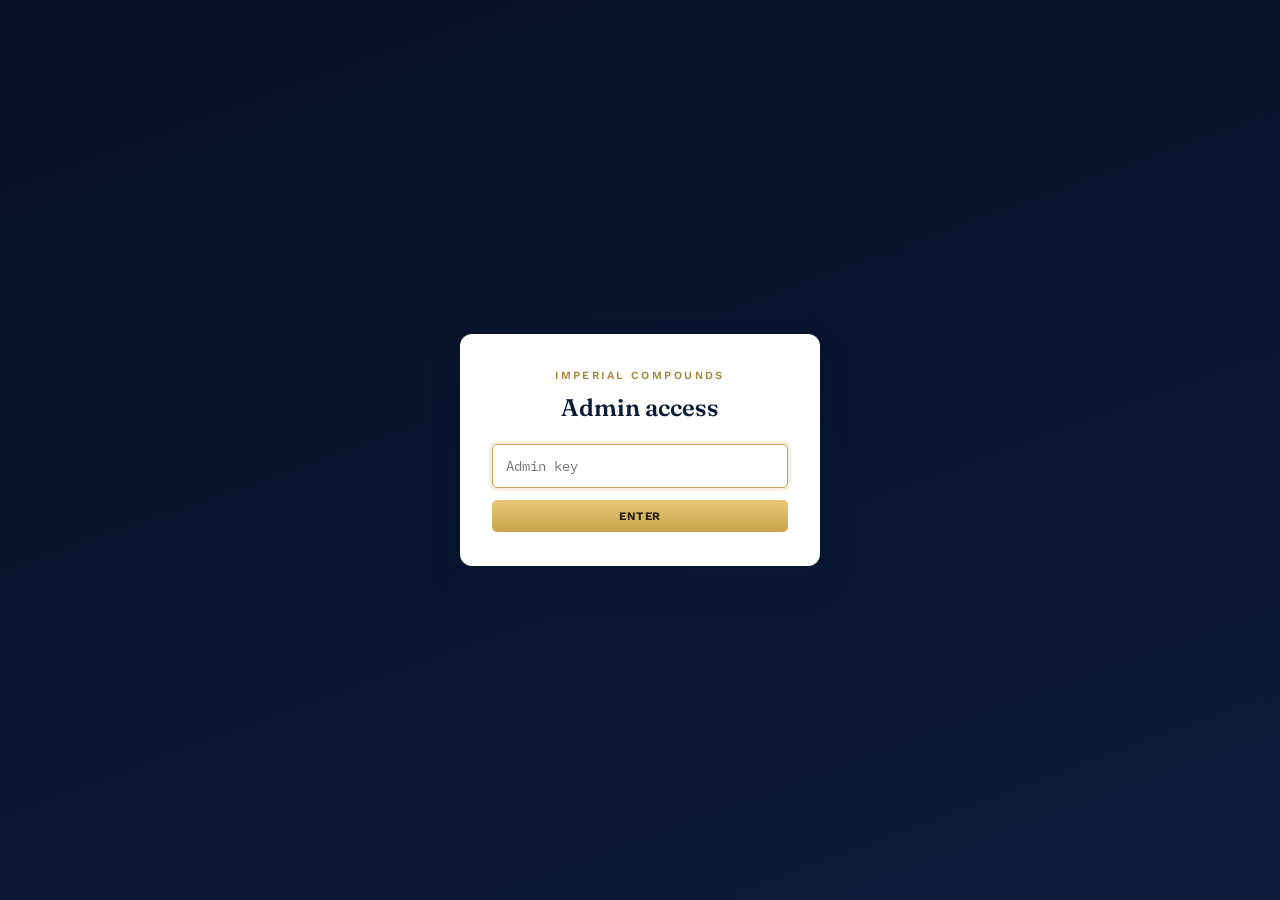
==== admin/index.html @ 940fc3f9 "Order capture + admin dashboard + low-stock cue" ====
<!DOCTYPE html>
<html lang="en">
<head>
<meta charset="UTF-8" />
<meta name="viewport" content="width=device-width, initial-scale=1.0" />
<meta name="robots" content="noindex, nofollow" />
<title>Admin — Imperial Compounds</title>
<link rel="icon" type="image/png" href="../assets/brand/crest.png" />
<link rel="stylesheet" href="../styles/colors_and_type.css" />
<style>
  * { box-sizing: border-box; }
  body { margin: 0; background: var(--paper); color: var(--fg); font-family: var(--font-sans); line-height: 1.5; }
  a { color: inherit; }
  .wrap { max-width: 1180px; margin: 0 auto; padding: 0 18px; width: 100%; }

  /* ---- top bar ---- */
  .bar { background: var(--navy); color: #fff; border-bottom: 1px solid var(--line-on-navy); position: sticky; top: 0; z-index: 20; }
  .bar .wrap { display: flex; align-items: center; justify-content: space-between; gap: 16px; padding: 14px 18px; flex-wrap: wrap; }
  .bar .brand { font-family: var(--font-display); font-weight: 600; letter-spacing: .12em; font-size: 16px; }
  .bar .brand small { display: block; font-family: var(--font-sans); font-weight: 500; letter-spacing: .34em; font-size: 9px; color: var(--gold-light); margin-top: 3px; }
  .bar .tools { display: flex; align-items: center; gap: 10px; }
  .bar .muted { color: var(--fg-on-navy-2); font-size: 12px; }

  .btn { font-family: var(--font-sans); font-weight: 700; letter-spacing: .05em; text-transform: uppercase; border: none; border-radius: var(--r-sm); cursor: pointer; padding: 9px 16px; font-size: 11.5px; display: inline-flex; align-items: center; gap: 7px; transition: filter .15s, background .15s; }
  .btn-gold { background: linear-gradient(180deg, var(--gold-light), var(--gold)); color: #2a2208; }
  .btn-gold:hover { filter: brightness(1.05); }
  .btn-ghost { background: transparent; border: 1px solid rgba(201,164,76,.5); color: var(--gold-light); }
  .btn-ghost:hover { background: rgba(201,164,76,.12); }
  .btn-sm { padding: 6px 11px; font-size: 10.5px; }

  main { padding: 26px 0 80px; }
  section { margin-bottom: 34px; }
  h2 { font-family: var(--font-display); font-weight: 600; font-size: 26px; color: var(--navy); margin: 0 0 4px; }
  .eyebrow { font-size: 11px; letter-spacing: .22em; text-transform: uppercase; color: var(--gold-deep); font-weight: 600; }
  .sec-head { display: flex; align-items: baseline; justify-content: space-between; gap: 14px; flex-wrap: wrap; margin-bottom: 14px; }
  .sec-head .count { font-size: 12.5px; color: var(--fg-muted); }

  /* ---- stat cards ---- */
  .stats { display: grid; grid-template-columns: repeat(auto-fit, minmax(170px, 1fr)); gap: 14px; margin-bottom: 30px; }
  .stat { background: linear-gradient(150deg, var(--navy), var(--navy-2)); color: #fff; border: 1px solid var(--line-on-navy); border-radius: var(--r-md); padding: 18px 20px; }
  .stat .k { font-size: 11px; letter-spacing: .14em; text-transform: uppercase; color: var(--gold-light); font-weight: 600; }
  .stat .v { font-family: var(--font-display); font-weight: 600; font-size: 30px; margin-top: 6px; }

  /* ---- tables ---- */
  .card { background: #fff; border: 1px solid var(--line); border-radius: var(--r-md); box-shadow: var(--sh-sm); overflow: hidden; }
  .scroll { overflow-x: auto; }
  table { width: 100%; border-collapse: collapse; font-size: 13px; min-width: 640px; }
  thead th { text-align: left; background: var(--paper-2); color: var(--fg-2); font-weight: 600; font-size: 11px; letter-spacing: .05em; text-transform: uppercase; padding: 11px 14px; border-bottom: 1px solid var(--line); white-space: nowrap; }
  tbody td { padding: 12px 14px; border-bottom: 1px solid var(--line); vertical-align: top; }
  tbody tr:last-child td { border-bottom: none; }
  tbody tr:hover { background: #FBFAF6; }
  .mono { font-family: var(--font-mono); font-size: 12.5px; }
  .sub { color: var(--fg-muted); font-size: 11.5px; }
  .nowrap { white-space: nowrap; }
  .num { font-variant-numeric: tabular-nums; }

  .pill { display: inline-block; font-size: 10px; font-weight: 700; letter-spacing: .05em; text-transform: uppercase; padding: 3px 9px; border-radius: var(--r-pill); }
  .pill.pending { background: var(--warning-bg); color: var(--warning); }
  .pill.paid { background: #E7F1EC; color: var(--success); }
  .pill.shipped { background: #E4ECF8; color: var(--info); }
  .pill.cancelled { background: #F0EDED; color: #8a6d6d; }
  .pm { font-size: 11.5px; color: var(--fg-2); text-transform: capitalize; }

  select, input.stock { font-family: var(--font-sans); font-size: 12.5px; color: var(--navy); background: var(--paper); border: 1px solid var(--line-strong); border-radius: var(--r-sm); padding: 7px 9px; outline: none; }
  select:focus, input.stock:focus { border-color: var(--gold); box-shadow: 0 0 0 3px rgba(201,164,76,.16); background: #fff; }
  input.stock { width: 84px; text-align: center; font-variant-numeric: tabular-nums; }

  .inv-row { display: flex; align-items: center; gap: 14px; flex-wrap: wrap; padding: 16px 18px; border-bottom: 1px solid var(--line); }
  .inv-row:last-child { border-bottom: none; }
  .inv-row .nm { font-weight: 600; color: var(--navy); }
  .inv-row .sku { font-family: var(--font-mono); font-size: 11.5px; color: var(--fg-muted); }
  .inv-row.low { background: #FBF3DF55; }
  .inv-row .lowtag { font-size: 10px; font-weight: 700; letter-spacing: .05em; text-transform: uppercase; color: var(--warning); }
  .inv-spacer { flex: 1; }

  .empty { padding: 26px 16px; text-align: center; color: var(--fg-muted); font-size: 13px; }
  .err { color: #B23A3A; font-size: 12.5px; margin-top: 8px; }
  .toast { position: fixed; left: 50%; bottom: 24px; transform: translateX(-50%); background: var(--navy); color: #fff; padding: 11px 20px; border-radius: var(--r-pill); font-size: 13px; box-shadow: var(--sh-md); opacity: 0; pointer-events: none; transition: opacity .2s; z-index: 50; }
  .toast.show { opacity: 1; }

  /* ---- gate ---- */
  .gate { position: fixed; inset: 0; background: linear-gradient(160deg, var(--navy-deep), var(--navy)); display: flex; align-items: center; justify-content: center; z-index: 100; padding: 20px; }
  .gate-card { background: #fff; border-radius: var(--r-lg); box-shadow: var(--sh-lg); padding: 34px 32px; width: 100%; max-width: 360px; text-align: center; }
  .gate-card .eyebrow { margin-bottom: 6px; }
  .gate-card h1 { font-family: var(--font-display); font-weight: 600; font-size: 24px; color: var(--navy); margin: 0 0 18px; }
  .gate-card input { width: 100%; font-family: var(--font-mono); font-size: 14px; padding: 12px 13px; border: 1px solid var(--line-strong); border-radius: var(--r-sm); outline: none; margin-bottom: 12px; }
  .gate-card input:focus { border-color: var(--gold); box-shadow: 0 0 0 3px rgba(201,164,76,.16); }
  .gate-card .btn { width: 100%; justify-content: center; }

  @media (max-width: 640px) {
    .stat .v { font-size: 24px; }
    h2 { font-size: 22px; }
  }
</style>
</head>
<body>

<!-- Admin key gate -->
<div class="gate" data-gate hidden>
  <div class="gate-card">
    <div class="eyebrow">Imperial Compounds</div>
    <h1>Admin access</h1>
    <input type="password" data-gate-input placeholder="Admin key" autocomplete="off" />
    <button class="btn btn-gold" data-gate-go>Enter</button>
    <p class="err" data-gate-err hidden>Invalid key — try again.</p>
  </div>
</div>

<div class="bar">
  <div class="wrap">
    <div class="brand">IMPERIAL COMPOUNDS<small>ADMIN</small></div>
    <div class="tools">
      <span class="muted" data-updated></span>
      <button class="btn btn-ghost" data-refresh>Refresh</button>
      <button class="btn btn-ghost" data-logout>Sign out</button>
    </div>
  </div>
</div>

<main class="wrap" data-app hidden>

  <!-- Stats -->
  <div class="stats">
    <div class="stat"><div class="k">Total orders</div><div class="v num" data-stat-orders>—</div></div>
    <div class="stat"><div class="k">Revenue (paid+shipped)</div><div class="v num" data-stat-revenue>—</div></div>
    <div class="stat"><div class="k">Pending</div><div class="v num" data-stat-pending>—</div></div>
    <div class="stat"><div class="k">Subscribers</div><div class="v num" data-stat-subs>—</div></div>
  </div>

  <!-- Orders -->
  <section>
    <div class="sec-head">
      <div><div class="eyebrow">Sales</div><h2>Orders</h2></div>
      <span class="count" data-orders-count></span>
    </div>
    <div class="card">
      <div class="scroll">
        <table>
          <thead>
            <tr>
              <th>Order #</th><th>Date</th><th>Customer</th><th>Qty</th>
              <th>Total</th><th>Payment</th><th>Status</th>
            </tr>
          </thead>
          <tbody data-orders-body></tbody>
        </table>
      </div>
      <div class="empty" data-orders-empty hidden>No orders yet.</div>
    </div>
  </section>

  <!-- Inventory -->
  <section>
    <div class="sec-head">
      <div><div class="eyebrow">Stock</div><h2>Inventory</h2></div>
    </div>
    <div class="card" data-inv-body></div>
  </section>

  <!-- Subscribers -->
  <section>
    <div class="sec-head">
      <div><div class="eyebrow">Marketing list</div><h2>Subscribers</h2></div>
      <div class="tools">
        <button class="btn btn-ghost btn-sm" data-copy-phones style="color:var(--gold-deep);border-color:var(--line-strong)">Copy all phones</button>
        <button class="btn btn-ghost btn-sm" data-copy-emails style="color:var(--gold-deep);border-color:var(--line-strong)">Copy all emails</button>
        <span class="count" data-subs-count></span>
      </div>
    </div>
    <div class="card">
      <div class="scroll">
        <table>
          <thead>
            <tr><th>Phone</th><th>Email</th><th>Source</th><th>Status</th><th>Signed up</th></tr>
          </thead>
          <tbody data-subs-body></tbody>
        </table>
      </div>
      <div class="empty" data-subs-empty hidden>No subscribers yet.</div>
    </div>
  </section>

</main>

<div class="toast" data-toast></div>

<script>
(function () {
  'use strict';
  var KEY_LS = 'ic_admin_key';
  var SUMMARY_URL = '/api/admin/summary';
  var STATUS_URL = '/api/admin/order-status';
  var STOCK_URL = '/api/admin/stock';
  var STATUSES = ['pending', 'paid', 'shipped', 'cancelled'];

  var $ = function (s, r) { return (r || document).querySelector(s); };
  var gate = $('[data-gate]');
  var app = $('[data-app]');
  var lastSubs = [];
  var refreshTimer = null;

  function getKey() { return localStorage.getItem(KEY_LS) || ''; }
  function setKey(k) { localStorage.setItem(KEY_LS, k); }
  function clearKey() { localStorage.removeItem(KEY_LS); }

  function showToast(msg) {
    var t = $('[data-toast]');
    t.textContent = msg;
    t.classList.add('show');
    clearTimeout(t._timer);
    t._timer = setTimeout(function () { t.classList.remove('show'); }, 2400);
  }

  function showGate(withErr) {
    if (refreshTimer) { clearInterval(refreshTimer); refreshTimer = null; }
    app.hidden = true;
    gate.hidden = false;
    $('[data-gate-err]').hidden = !withErr;
    var input = $('[data-gate-input]');
    input.value = '';
    input.focus();
  }
  function showApp() {
    gate.hidden = true;
    app.hidden = false;
    if (!refreshTimer) refreshTimer = setInterval(function () { load(true); }, 30000);
  }

  function api(url, opts) {
    opts = opts || {};
    opts.headers = opts.headers || {};
    opts.headers['X-Admin-Key'] = getKey();
    return fetch(url, opts).then(function (res) {
      if (res.status === 401) { clearKey(); showGate(true); throw new Error('unauthorized'); }
      if (!res.ok) throw new Error('request failed (' + res.status + ')');
      return res.json();
    });
  }

  function esc(s) {
    return String(s == null ? '' : s).replace(/[&<>"']/g, function (c) {
      return { '&': '&amp;', '<': '&lt;', '>': '&gt;', '"': '&quot;', "'": '&#39;' }[c];
    });
  }
  function money(n) {
    n = Math.round((Number(n) || 0) * 100) / 100;
    return '$' + (n % 1 === 0 ? String(n) : n.toFixed(2));
  }
  function fmtDate(s) {
    if (!s) return '—';
    var d = new Date(s);
    if (isNaN(d)) return esc(s);
    return d.toLocaleString('en-CA', { year: 'numeric', month: 'short', day: 'numeric', hour: '2-digit', minute: '2-digit' });
  }

  function renderStats(data) {
    var orders = data.orders || [];
    var revenue = orders.reduce(function (sum, o) {
      return (o.status === 'paid' || o.status === 'shipped') ? sum + (Number(o.total) || 0) : sum;
    }, 0);
    var pending = orders.filter(function (o) { return o.status === 'pending'; }).length;
    $('[data-stat-orders]').textContent = (data.counts && data.counts.orders != null) ? data.counts.orders : orders.length;
    $('[data-stat-revenue]').textContent = money(revenue);
    $('[data-stat-pending]').textContent = pending;
    $('[data-stat-subs]').textContent = (data.counts && data.counts.subscribers != null) ? data.counts.subscribers : (data.subscribers || []).length;
  }

  function renderOrders(orders) {
    var body = $('[data-orders-body]');
    $('[data-orders-count]').textContent = orders.length + ' shown';
    $('[data-orders-empty]').hidden = orders.length > 0;
    body.innerHTML = orders.map(function (o) {
      var c = o.customer || {};
      var opts = STATUSES.map(function (s) {
        return '<option value="' + s + '"' + (s === o.status ? ' selected' : '') + '>' + s + '</option>';
      }).join('');
      var cust =
        '<div><b>' + esc(c.name || '—') + '</b></div>' +
        '<div class="sub">' + esc(c.email || '') + '</div>' +
        (c.phone ? '<div class="sub">' + esc(c.phone) + '</div>' : '') +
        (c.city ? '<div class="sub">' + esc(c.city) + '</div>' : '');
      return '<tr>' +
        '<td class="mono nowrap">' + esc(o.order_number) + '</td>' +
        '<td class="sub nowrap">' + fmtDate(o.created_at) + '</td>' +
        '<td>' + cust + '</td>' +
        '<td class="num">' + esc(o.qty) + '</td>' +
        '<td class="num nowrap">' + money(o.total) + ' <span class="sub">CAD</span>' +
          (o.discount ? '<div class="sub">' + esc(o.coupon || 'coupon') + ' −' + money(o.discount) + '</div>' : '') + '</td>' +
        '<td class="pm">' + esc(o.payment_method || '—') + '</td>' +
        '<td class="nowrap"><span class="pill ' + esc(o.status) + '">' + esc(o.status) + '</span><br>' +
          '<select data-set-status="' + esc(o.order_number) + '" style="margin-top:7px">' + opts + '</select></td>' +
        '</tr>';
    }).join('');
    body.querySelectorAll('[data-set-status]').forEach(function (sel) {
      sel.addEventListener('change', function () {
        setStatus(sel.getAttribute('data-set-status'), sel.value);
      });
    });
  }

  function renderInventory(inv) {
    var box = $('[data-inv-body]');
    if (!inv.length) { box.innerHTML = '<div class="empty">No inventory records.</div>'; return; }
    box.innerHTML = inv.map(function (it) {
      var low = Number(it.stock) <= 5;
      return '<div class="inv-row' + (low ? ' low' : '') + '">' +
        '<div><div class="nm">' + esc(it.name || it.sku) + '</div><div class="sku">' + esc(it.sku) + '</div></div>' +
        (low ? '<span class="lowtag">Low</span>' : '') +
        '<div class="inv-spacer"></div>' +
        '<input class="stock" type="number" min="0" step="1" value="' + esc(it.stock) + '" data-stock-input="' + esc(it.sku) + '" />' +
        '<button class="btn btn-gold btn-sm" data-stock-save="' + esc(it.sku) + '">Save</button>' +
        '</div>';
    }).join('');
    box.querySelectorAll('[data-stock-save]').forEach(function (btn) {
      btn.addEventListener('click', function () {
        var sku = btn.getAttribute('data-stock-save');
        var input = box.querySelector('[data-stock-input="' + sku + '"]');
        saveStock(sku, input.value);
      });
    });
  }

  function renderSubscribers(subs) {
    lastSubs = subs;
    var body = $('[data-subs-body]');
    $('[data-subs-count]').textContent = subs.length + ' shown';
    $('[data-subs-empty]').hidden = subs.length > 0;
    body.innerHTML = subs.map(function (s) {
      return '<tr>' +
        '<td class="mono nowrap">' + esc(s.phone || '—') + '</td>' +
        '<td>' + esc(s.email || '—') + '</td>' +
        '<td class="sub">' + esc(s.source || '—') + '</td>' +
        '<td class="nowrap"><span class="pill ' + (s.status === 'active' ? 'paid' : 'cancelled') + '">' + esc(s.status || '—') + '</span></td>' +
        '<td class="sub nowrap">' + fmtDate(s.created_at) + '</td>' +
        '</tr>';
    }).join('');
  }

  function setStatus(orderNumber, status) {
    api(STATUS_URL, {
      method: 'POST',
      headers: { 'Content-Type': 'application/json' },
      body: JSON.stringify({ order_number: orderNumber, status: status })
    }).then(function () {
      showToast(orderNumber + ' → ' + status);
      load(true);
    }).catch(function (e) { if (e.message !== 'unauthorized') showToast('Could not update status'); });
  }

  function saveStock(sku, value) {
    var n = parseInt(value, 10);
    if (isNaN(n) || n < 0) { showToast('Enter a valid stock number'); return; }
    api(STOCK_URL, {
      method: 'POST',
      headers: { 'Content-Type': 'application/json' },
      body: JSON.stringify({ sku: sku, stock: n })
    }).then(function () {
      showToast(sku + ' stock set to ' + n);
      load(true);
    }).catch(function (e) { if (e.message !== 'unauthorized') showToast('Could not save stock'); });
  }

  function copyList(field) {
    var vals = lastSubs.map(function (s) { return (s[field] || '').trim(); }).filter(Boolean);
    // de-dupe while preserving order
    var seen = {}, out = [];
    vals.forEach(function (v) { if (!seen[v]) { seen[v] = 1; out.push(v); } });
    var text = out.join(', ');
    if (!text) { showToast('No ' + field + 's to copy'); return; }
    var done = function () { showToast('Copied ' + out.length + ' ' + field + (out.length === 1 ? '' : 's')); };
    if (navigator.clipboard && navigator.clipboard.writeText) {
      navigator.clipboard.writeText(text).then(done, function () { fallbackCopy(text, done); });
    } else { fallbackCopy(text, done); }
  }
  function fallbackCopy(text, done) {
    var ta = document.createElement('textarea');
    ta.value = text; ta.style.position = 'fixed'; ta.style.opacity = '0';
    document.body.appendChild(ta); ta.select();
    try { document.execCommand('copy'); done(); } catch (e) { showToast('Copy failed'); }
    document.body.removeChild(ta);
  }

  function load(silent) {
    return api(SUMMARY_URL).then(function (data) {
      if (!data || !data.ok) throw new Error('bad data');
      showApp();
      renderStats(data);
      renderOrders(data.orders || []);
      renderInventory(data.inventory || []);
      renderSubscribers(data.subscribers || []);
      $('[data-updated]').textContent = 'Updated ' + new Date().toLocaleTimeString('en-CA', { hour: '2-digit', minute: '2-digit' });
    }).catch(function (e) {
      if (e.message === 'unauthorized') return; // gate already shown
      if (!silent) showToast('Could not load — check connection');
    });
  }

  // ---- gate wiring ----
  function submitGate() {
    var v = $('[data-gate-input]').value.trim();
    if (!v) return;
    setKey(v);
    load(false).then(function () { /* showApp handled in load */ });
  }
  $('[data-gate-go]').addEventListener('click', submitGate);
  $('[data-gate-input]').addEventListener('keydown', function (e) { if (e.key === 'Enter') submitGate(); });
  $('[data-refresh]').addEventListener('click', function () { load(false); });
  $('[data-logout]').addEventListener('click', function () { clearKey(); showGate(false); });
  $('[data-copy-phones]').addEventListener('click', function () { copyList('phone'); });
  $('[data-copy-emails]').addEventListener('click', function () { copyList('email'); });

  // ---- boot ----
  if (getKey()) { load(false); } else { showGate(false); }
})();
</script>
</body>
</html>
---- styles/colors_and_type.css ----
/* =============================================================
   IMPERIAL COMPOUNDS — Foundations: Color + Type
   Quiet luxury + clinical trust. Gold-on-navy, editorial serif.
   -------------------------------------------------------------
   Fraunces is self-hosted (variable TTFs in assets/fonts/).
   Work Sans (body) + IBM Plex Mono load from Google Fonts.
   ============================================================= */

@import url('https://fonts.googleapis.com/css2?family=Work+Sans:wght@300;400;500;600;700&family=IBM+Plex+Mono:wght@400;500;600&display=swap');

/* ---------- BRAND DISPLAY SERIF: Fraunces (self-hosted, variable) ---------- */
@font-face {
  font-family: "Fraunces";
  src: url("../assets/fonts/Fraunces_SOFT_WONK_opsz_wght_.ttf") format("truetype-variations");
  font-weight: 100 900;
  font-stretch: 100%;
  font-style: normal;
  font-display: swap;
}
@font-face {
  font-family: "Fraunces";
  src: url("../assets/fonts/Fraunces-Italic_SOFT_WONK_opsz_wght_.ttf") format("truetype-variations");
  font-weight: 100 900;
  font-stretch: 100%;
  font-style: italic;
  font-display: swap;
}

:root {
  /* ---------- BRAND PALETTE (raw) ---------- */
  --navy:        #0B1B3A;   /* primary */
  --navy-deep:   #070F24;   /* deepest — announcement bars, footers */
  --navy-2:      #102449;   /* raised navy — card gradients, hovers */
  --navy-3:      #18305c;   /* hairlines on navy, subtle lifts */

  --gold:        #C9A44C;   /* accent */
  --gold-light:  #E6C878;   /* light gold — text on navy, highlights */
  --gold-deep:   #A8863A;   /* pressed/active gold */
  --gold-wash:   #F3ECD9;   /* faint gold tint fill on paper */

  --paper:       #F7F6F2;   /* page background */
  --paper-2:     #EFEDE5;   /* sunken paper, alt rows */
  --white:       #FFFFFF;

  /* product packaging cues */
  --holo:        #D9DEE6;   /* holographic-silver label */
  --cap-blue:    #2E5C9A;   /* royal-blue flip-cap */

  /* ---------- SEMANTIC: SURFACES ---------- */
  --bg:            var(--paper);
  --bg-sunken:     var(--paper-2);
  --surface:       var(--white);
  --surface-navy:  var(--navy);
  --surface-deep:  var(--navy-deep);

  /* ---------- SEMANTIC: TEXT ---------- */
  --fg:            #0B1B3A;            /* primary ink (navy) */
  --fg-2:          #46506A;            /* secondary text */
  --fg-muted:      #8A93A7;            /* captions, meta, RUO */
  --fg-on-navy:    #EDF1F8;            /* body text on navy */
  --fg-on-navy-2:  #C4CCDD;            /* secondary on navy */
  --fg-gold:       var(--gold);
  --fg-gold-on-navy: var(--gold-light);

  /* ---------- SEMANTIC: LINES / BORDERS ---------- */
  --line:          #E3DECF;            /* hairline on paper (warm) */
  --line-strong:   #D6CFB8;
  --line-gold:     rgba(201,164,76,.35);   /* gold hairline (on navy) */
  --line-on-navy:  rgba(201,164,76,.22);

  /* ---------- SEMANTIC: STATES ---------- */
  --success:       #2F7D5B;   /* verified / in-stock */
  --success-bg:    #E7F1EC;
  --warning:       #9A6B16;   /* RUO emphasis */
  --warning-bg:    #FBF3DF;
  --info:          #2E5C9A;

  /* ---------- TYPE FAMILIES ---------- */
  --font-display: "Fraunces", "Hoefler Text", Georgia, serif;
  --font-sans:    "Work Sans", -apple-system, BlinkMacSystemFont, "Segoe UI", Helvetica, Arial, sans-serif;
  --font-mono:    "IBM Plex Mono", ui-monospace, "SF Mono", Menlo, monospace;

  /* ---------- TYPE SCALE (fluid-ish, px) ---------- */
  --fs-display:  64px;   /* hero serif */
  --fs-h1:       46px;
  --fs-h2:       34px;
  --fs-h3:       24px;
  --fs-h4:       19px;
  --fs-body-lg:  18px;
  --fs-body:     16px;
  --fs-sm:       14px;
  --fs-xs:       12.5px;
  --fs-eyebrow:  12px;   /* letter-spaced uppercase labels */

  /* ---------- TRACKING ---------- */
  --track-eyebrow: .22em;   /* category labels */
  --track-wordmark: .14em;
  --track-peptides: .42em;  /* the "PEPTIDES" sub-line */
  --track-nav:     .07em;
  --track-tight:  -.01em;   /* large serif headlines */

  /* ---------- WEIGHTS ---------- */
  --w-light: 300;
  --w-reg:   400;
  --w-med:   500;
  --w-semi:  600;
  --w-bold:  700;

  /* ---------- LINE HEIGHTS ---------- */
  --lh-tight:  1.08;
  --lh-snug:   1.25;
  --lh-body:   1.6;

  /* ---------- RADII ---------- */
  --r-xs: 3px;
  --r-sm: 5px;
  --r-md: 8px;
  --r-lg: 12px;
  --r-xl: 18px;
  --r-pill: 999px;

  /* ---------- SPACING (8pt base) ---------- */
  --sp-1: 4px;  --sp-2: 8px;  --sp-3: 12px; --sp-4: 16px;
  --sp-5: 24px; --sp-6: 32px; --sp-7: 48px; --sp-8: 64px;
  --sp-9: 96px; --sp-10: 128px;

  /* ---------- SHADOWS / ELEVATION ---------- */
  --sh-sm:  0 1px 2px rgba(11,27,58,.06);
  --sh-md:  0 6px 18px rgba(11,27,58,.10);
  --sh-lg:  0 14px 36px rgba(11,27,58,.14);
  --sh-card: 0 10px 26px rgba(11,27,58,.12);
  --sh-gold: 0 8px 24px rgba(201,164,76,.28);
  --sh-inset: inset 0 1px 0 rgba(255,255,255,.06);

  /* ---------- MOTION ---------- */
  --ease: cubic-bezier(.22,.61,.36,1);   /* soft, expensive ease-out */
  --ease-in-out: cubic-bezier(.65,.05,.36,1);
  --dur-fast: .15s;
  --dur:      .28s;
  --dur-slow: .5s;
}

/* =============================================================
   SEMANTIC TYPE CLASSES
   ============================================================= */

.ic-eyebrow {
  font-family: var(--font-sans);
  font-weight: var(--w-semi);
  font-size: var(--fs-eyebrow);
  letter-spacing: var(--track-eyebrow);
  text-transform: uppercase;
  color: var(--gold);
}

.ic-display {
  font-family: var(--font-display);
  font-weight: var(--w-semi);
  font-size: var(--fs-display);
  line-height: var(--lh-tight);
  letter-spacing: var(--track-tight);
  color: var(--fg);
}

.ic-h1 { font-family: var(--font-display); font-weight: var(--w-semi); font-size: var(--fs-h1); line-height: var(--lh-tight); letter-spacing: var(--track-tight); color: var(--fg); }
.ic-h2 { font-family: var(--font-display); font-weight: var(--w-semi); font-size: var(--fs-h2); line-height: var(--lh-snug); color: var(--fg); }
.ic-h3 { font-family: var(--font-display); font-weight: var(--w-semi); font-size: var(--fs-h3); line-height: var(--lh-snug); color: var(--fg); }
.ic-h4 { font-family: var(--font-sans); font-weight: var(--w-semi); font-size: var(--fs-h4); line-height: var(--lh-snug); color: var(--fg); }

/* Reading prose is set in Fraunces (brand serif) for editorial-luxury warmth.
   Functional UI text (nav, buttons, labels, meta, lab data) stays grotesque/mono. */
.ic-lead { font-family: var(--font-display); font-weight: var(--w-reg); font-size: 22px; line-height: 1.5; letter-spacing: .005em; color: var(--fg-2); }
.ic-body { font-family: var(--font-sans); font-weight: var(--w-reg); font-size: var(--fs-body); line-height: var(--lh-body); color: var(--fg); }
.ic-prose { font-family: var(--font-display); font-weight: var(--w-reg); font-size: var(--fs-body-lg); line-height: 1.55; color: var(--fg-2); }
.ic-sm   { font-family: var(--font-sans); font-weight: var(--w-reg); font-size: var(--fs-sm); line-height: 1.5; color: var(--fg-2); }
.ic-caption { font-family: var(--font-sans); font-weight: var(--w-reg); font-size: var(--fs-xs); line-height: 1.4; color: var(--fg-muted); }

.ic-mono { font-family: var(--font-mono); font-weight: var(--w-med); font-size: var(--fs-sm); letter-spacing: .02em; }

/* RUO disclaimer micro-label — tasteful, never shouty */
.ic-ruo {
  font-family: var(--font-sans);
  font-weight: var(--w-med);
  font-size: 9.5px;
  letter-spacing: .1em;
  text-transform: uppercase;
  color: var(--fg-muted);
}

/* Wordmark lockup (CSS fallback when image not used) */
.ic-wordmark {
  font-family: var(--font-display);
  font-weight: var(--w-semi);
  letter-spacing: var(--track-wordmark);
  line-height: .95;
}
.ic-wordmark small {
  display: block;
  font-family: var(--font-sans);
  font-weight: var(--w-med);
  letter-spacing: var(--track-peptides);
  font-size: .28em;
}
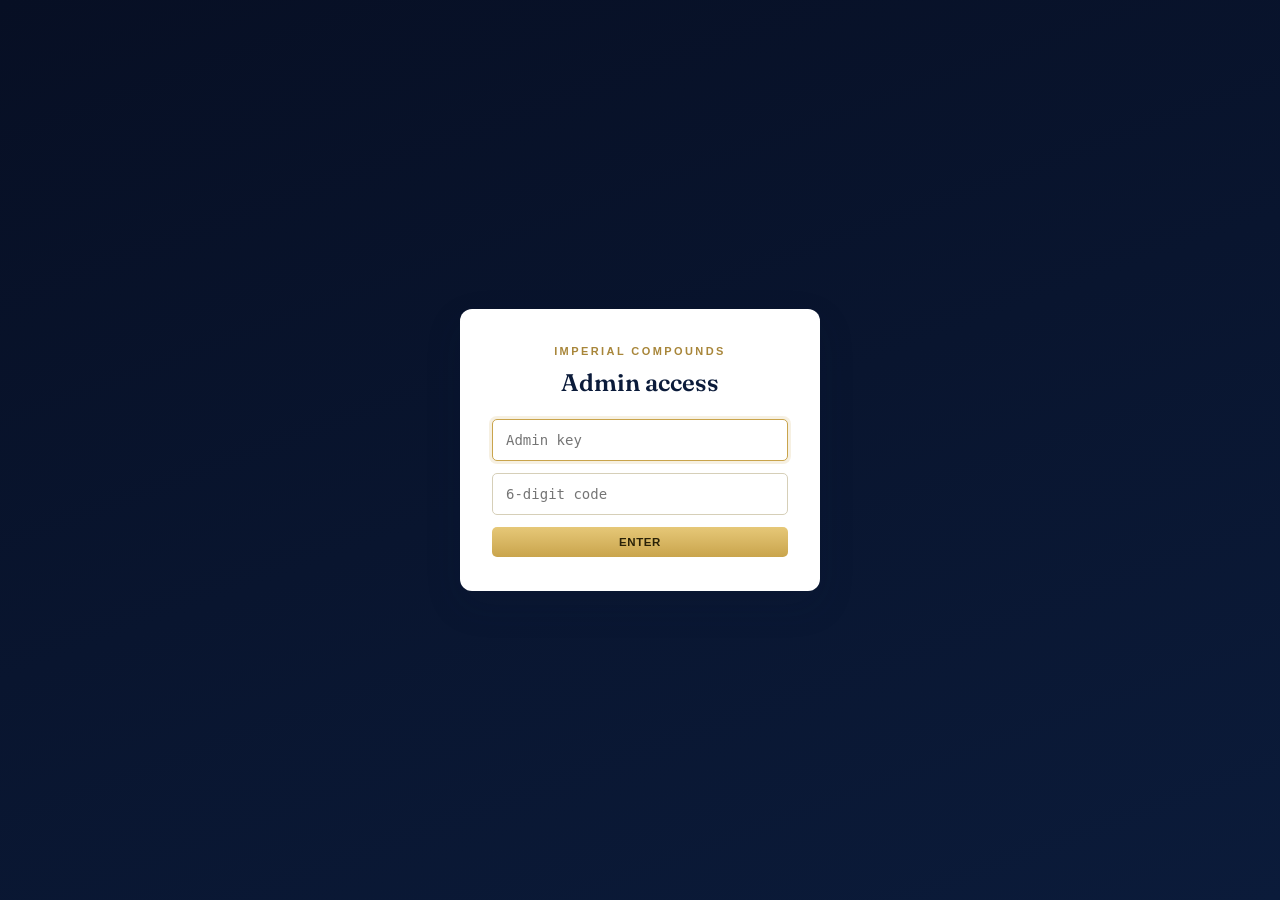
==== commit 34e202df: "Admin 2FA (TOTP) + session tokens + XSS fix + security headers" ====
--- a/admin/index.html
+++ b/admin/index.html
@@ -4,6 +4,7 @@
 <meta charset="UTF-8" />
 <meta name="viewport" content="width=device-width, initial-scale=1.0" />
 <meta name="robots" content="noindex, nofollow" />
+<meta http-equiv="Content-Security-Policy" content="default-src 'self'; img-src 'self' data:; style-src 'self' 'unsafe-inline'; script-src 'self' 'unsafe-inline'; connect-src 'self'" />
 <title>Admin — Imperial Compounds</title>
 <link rel="icon" type="image/png" href="../assets/brand/crest.png" />
 <link rel="stylesheet" href="../styles/colors_and_type.css" />
@@ -95,14 +96,15 @@
 </head>
 <body>
 
-<!-- Admin key gate -->
+<!-- Admin login gate (key + 2FA) -->
 <div class="gate" data-gate hidden>
   <div class="gate-card">
     <div class="eyebrow">Imperial Compounds</div>
     <h1>Admin access</h1>
-    <input type="password" data-gate-input placeholder="Admin key" autocomplete="off" />
+    <input type="password" data-gate-key placeholder="Admin key" autocomplete="off" />
+    <input type="text" data-gate-otp placeholder="6-digit code" autocomplete="one-time-code" inputmode="numeric" maxlength="6" />
     <button class="btn btn-gold" data-gate-go>Enter</button>
-    <p class="err" data-gate-err hidden>Invalid key — try again.</p>
+    <p class="err" data-gate-err hidden>Invalid credentials — try again.</p>
   </div>
 </div>
 
@@ -187,7 +189,8 @@
 <script>
 (function () {
   'use strict';
-  var KEY_LS = 'ic_admin_key';
+  var SESSION_LS = 'ic_admin_session';
+  var LOGIN_URL = '/api/admin/login';
   var SUMMARY_URL = '/api/admin/summary';
   var STATUS_URL = '/api/admin/order-status';
   var STOCK_URL = '/api/admin/stock';
@@ -199,9 +202,19 @@
   var lastSubs = [];
   var refreshTimer = null;
 
-  function getKey() { return localStorage.getItem(KEY_LS) || ''; }
-  function setKey(k) { localStorage.setItem(KEY_LS, k); }
-  function clearKey() { localStorage.removeItem(KEY_LS); }
+  // Only a signed session token is ever stored client-side — never the raw admin key.
+  function getSession() { return localStorage.getItem(SESSION_LS) || ''; }
+  function setSession(t) { localStorage.setItem(SESSION_LS, t); }
+  function clearSession() { localStorage.removeItem(SESSION_LS); }
+
+  // DOM builder: text is always set via textContent, so untrusted values can never
+  // be interpreted as HTML (XSS-safe by construction).
+  function el(tag, cls, text) {
+    var n = document.createElement(tag);
+    if (cls) n.className = cls;
+    if (text != null) n.textContent = String(text);
+    return n;
+  }
 
   function showToast(msg) {
     var t = $('[data-toast]');
@@ -211,14 +224,15 @@
     t._timer = setTimeout(function () { t.classList.remove('show'); }, 2400);
   }
 
-  function showGate(withErr) {
+  function showGate(msg) {
     if (refreshTimer) { clearInterval(refreshTimer); refreshTimer = null; }
     app.hidden = true;
     gate.hidden = false;
-    $('[data-gate-err]').hidden = !withErr;
-    var input = $('[data-gate-input]');
-    input.value = '';
-    input.focus();
+    var err = $('[data-gate-err]');
+    if (msg) { err.textContent = msg; err.hidden = false; } else { err.hidden = true; }
+    $('[data-gate-key]').value = '';
+    $('[data-gate-otp]').value = '';
+    $('[data-gate-key]').focus();
   }
   function showApp() {
     gate.hidden = true;
@@ -229,19 +243,14 @@
   function api(url, opts) {
     opts = opts || {};
     opts.headers = opts.headers || {};
-    opts.headers['X-Admin-Key'] = getKey();
+    opts.headers['X-Admin-Session'] = getSession();
     return fetch(url, opts).then(function (res) {
-      if (res.status === 401) { clearKey(); showGate(true); throw new Error('unauthorized'); }
+      if (res.status === 401) { clearSession(); showGate('Session expired — log in again.'); throw new Error('unauthorized'); }
       if (!res.ok) throw new Error('request failed (' + res.status + ')');
       return res.json();
     });
   }
 
-  function esc(s) {
-    return String(s == null ? '' : s).replace(/[&<>"']/g, function (c) {
-      return { '&': '&amp;', '<': '&lt;', '>': '&gt;', '"': '&quot;', "'": '&#39;' }[c];
-    });
-  }
   function money(n) {
     n = Math.round((Number(n) || 0) * 100) / 100;
     return '$' + (n % 1 === 0 ? String(n) : n.toFixed(2));
@@ -249,9 +258,10 @@
   function fmtDate(s) {
     if (!s) return '—';
     var d = new Date(s);
-    if (isNaN(d)) return esc(s);
+    if (isNaN(d)) return String(s);
     return d.toLocaleString('en-CA', { year: 'numeric', month: 'short', day: 'numeric', hour: '2-digit', minute: '2-digit' });
   }
+  function statusClass(st) { return STATUSES.indexOf(st) >= 0 ? st : ''; }
 
   function renderStats(data) {
     var orders = data.orders || [];
@@ -269,54 +279,83 @@
     var body = $('[data-orders-body]');
     $('[data-orders-count]').textContent = orders.length + ' shown';
     $('[data-orders-empty]').hidden = orders.length > 0;
-    body.innerHTML = orders.map(function (o) {
+    body.textContent = '';
+    orders.forEach(function (o) {
       var c = o.customer || {};
-      var opts = STATUSES.map(function (s) {
-        return '<option value="' + s + '"' + (s === o.status ? ' selected' : '') + '>' + s + '</option>';
-      }).join('');
-      var cust =
-        '<div><b>' + esc(c.name || '—') + '</b></div>' +
-        '<div class="sub">' + esc(c.email || '') + '</div>' +
-        (c.phone ? '<div class="sub">' + esc(c.phone) + '</div>' : '') +
-        (c.city ? '<div class="sub">' + esc(c.city) + '</div>' : '');
-      return '<tr>' +
-        '<td class="mono nowrap">' + esc(o.order_number) + '</td>' +
-        '<td class="sub nowrap">' + fmtDate(o.created_at) + '</td>' +
-        '<td>' + cust + '</td>' +
-        '<td class="num">' + esc(o.qty) + '</td>' +
-        '<td class="num nowrap">' + money(o.total) + ' <span class="sub">CAD</span>' +
-          (o.discount ? '<div class="sub">' + esc(o.coupon || 'coupon') + ' −' + money(o.discount) + '</div>' : '') + '</td>' +
-        '<td class="pm">' + esc(o.payment_method || '—') + '</td>' +
-        '<td class="nowrap"><span class="pill ' + esc(o.status) + '">' + esc(o.status) + '</span><br>' +
-          '<select data-set-status="' + esc(o.order_number) + '" style="margin-top:7px">' + opts + '</select></td>' +
-        '</tr>';
-    }).join('');
-    body.querySelectorAll('[data-set-status]').forEach(function (sel) {
-      sel.addEventListener('change', function () {
-        setStatus(sel.getAttribute('data-set-status'), sel.value);
+      var tr = document.createElement('tr');
+
+      tr.appendChild(el('td', 'mono nowrap', o.order_number));
+      tr.appendChild(el('td', 'sub nowrap', fmtDate(o.created_at)));
+
+      // Customer — every field is untrusted public input → textContent only.
+      var tdCust = document.createElement('td');
+      var nameDiv = document.createElement('div');
+      var nameB = document.createElement('b');
+      nameB.textContent = c.name || '—';
+      nameDiv.appendChild(nameB);
+      tdCust.appendChild(nameDiv);
+      if (c.email) tdCust.appendChild(el('div', 'sub', c.email));
+      if (c.phone) tdCust.appendChild(el('div', 'sub', c.phone));
+      if (c.city) tdCust.appendChild(el('div', 'sub', c.city));
+      tr.appendChild(tdCust);
+
+      tr.appendChild(el('td', 'num', o.qty));
+
+      var tdTotal = el('td', 'num nowrap', money(o.total) + ' ');
+      tdTotal.appendChild(el('span', 'sub', 'CAD'));
+      if (o.discount) {
+        tdTotal.appendChild(el('div', 'sub', (o.coupon || 'coupon') + ' −' + money(o.discount)));
+      }
+      tr.appendChild(tdTotal);
+
+      tr.appendChild(el('td', 'pm', o.payment_method || '—'));
+
+      var tdStatus = document.createElement('td');
+      tdStatus.className = 'nowrap';
+      tdStatus.appendChild(el('span', 'pill ' + statusClass(o.status), o.status || '—'));
+      tdStatus.appendChild(document.createElement('br'));
+      var sel = document.createElement('select');
+      sel.style.marginTop = '7px';
+      STATUSES.forEach(function (s) {
+        var opt = document.createElement('option');
+        opt.value = s;
+        opt.textContent = s;
+        if (s === o.status) opt.selected = true;
+        sel.appendChild(opt);
       });
+      sel.addEventListener('change', function () { setStatus(o.order_number, sel.value); });
+      tdStatus.appendChild(sel);
+      tr.appendChild(tdStatus);
+
+      body.appendChild(tr);
     });
   }
 
   function renderInventory(inv) {
     var box = $('[data-inv-body]');
-    if (!inv.length) { box.innerHTML = '<div class="empty">No inventory records.</div>'; return; }
-    box.innerHTML = inv.map(function (it) {
+    box.textContent = '';
+    if (!inv.length) { box.appendChild(el('div', 'empty', 'No inventory records.')); return; }
+    inv.forEach(function (it) {
       var low = Number(it.stock) <= 5;
-      return '<div class="inv-row' + (low ? ' low' : '') + '">' +
-        '<div><div class="nm">' + esc(it.name || it.sku) + '</div><div class="sku">' + esc(it.sku) + '</div></div>' +
-        (low ? '<span class="lowtag">Low</span>' : '') +
-        '<div class="inv-spacer"></div>' +
-        '<input class="stock" type="number" min="0" step="1" value="' + esc(it.stock) + '" data-stock-input="' + esc(it.sku) + '" />' +
-        '<button class="btn btn-gold btn-sm" data-stock-save="' + esc(it.sku) + '">Save</button>' +
-        '</div>';
-    }).join('');
-    box.querySelectorAll('[data-stock-save]').forEach(function (btn) {
-      btn.addEventListener('click', function () {
-        var sku = btn.getAttribute('data-stock-save');
-        var input = box.querySelector('[data-stock-input="' + sku + '"]');
-        saveStock(sku, input.value);
-      });
+      var row = document.createElement('div');
+      row.className = 'inv-row' + (low ? ' low' : '');
+      var info = document.createElement('div');
+      info.appendChild(el('div', 'nm', it.name || it.sku));
+      info.appendChild(el('div', 'sku', it.sku));
+      row.appendChild(info);
+      if (low) row.appendChild(el('span', 'lowtag', 'Low'));
+      row.appendChild(el('div', 'inv-spacer'));
+      var input = document.createElement('input');
+      input.className = 'stock';
+      input.type = 'number';
+      input.min = '0';
+      input.step = '1';
+      input.value = it.stock;
+      row.appendChild(input);
+      var btn = el('button', 'btn btn-gold btn-sm', 'Save');
+      btn.addEventListener('click', function () { saveStock(it.sku, input.value); });
+      row.appendChild(btn);
+      box.appendChild(row);
     });
   }
 
@@ -325,15 +364,19 @@
     var body = $('[data-subs-body]');
     $('[data-subs-count]').textContent = subs.length + ' shown';
     $('[data-subs-empty]').hidden = subs.length > 0;
-    body.innerHTML = subs.map(function (s) {
-      return '<tr>' +
-        '<td class="mono nowrap">' + esc(s.phone || '—') + '</td>' +
-        '<td>' + esc(s.email || '—') + '</td>' +
-        '<td class="sub">' + esc(s.source || '—') + '</td>' +
-        '<td class="nowrap"><span class="pill ' + (s.status === 'active' ? 'paid' : 'cancelled') + '">' + esc(s.status || '—') + '</span></td>' +
-        '<td class="sub nowrap">' + fmtDate(s.created_at) + '</td>' +
-        '</tr>';
-    }).join('');
+    body.textContent = '';
+    subs.forEach(function (s) {
+      var tr = document.createElement('tr');
+      tr.appendChild(el('td', 'mono nowrap', s.phone || '—'));
+      tr.appendChild(el('td', null, s.email || '—'));
+      tr.appendChild(el('td', 'sub', s.source || '—'));
+      var tdStatus = document.createElement('td');
+      tdStatus.className = 'nowrap';
+      tdStatus.appendChild(el('span', 'pill ' + (s.status === 'active' ? 'paid' : 'cancelled'), s.status || '—'));
+      tr.appendChild(tdStatus);
+      tr.appendChild(el('td', 'sub nowrap', fmtDate(s.created_at)));
+      body.appendChild(tr);
+    });
   }
 
   function setStatus(orderNumber, status) {
@@ -397,20 +440,37 @@
 
   // ---- gate wiring ----
   function submitGate() {
-    var v = $('[data-gate-input]').value.trim();
-    if (!v) return;
-    setKey(v);
-    load(false).then(function () { /* showApp handled in load */ });
+    var key = $('[data-gate-key]').value.trim();
+    var otp = $('[data-gate-otp]').value.trim();
+    if (!key || !otp) return;
+    fetch(LOGIN_URL, {
+      method: 'POST',
+      headers: { 'Content-Type': 'application/json' },
+      body: JSON.stringify({ key: key, otp: otp })
+    }).then(function (res) {
+      return res.json().then(function (d) { return { ok: res.ok, data: d }; }, function () { return { ok: res.ok, data: null }; });
+    }).then(function (r) {
+      if (r.ok && r.data && r.data.ok && r.data.session) {
+        setSession(r.data.session);
+        load(false);
+      } else {
+        clearSession();
+        showGate('Invalid credentials — try again.');
+      }
+    }).catch(function () {
+      showGate('Could not reach server — try again.');
+    });
   }
   $('[data-gate-go]').addEventListener('click', submitGate);
-  $('[data-gate-input]').addEventListener('keydown', function (e) { if (e.key === 'Enter') submitGate(); });
+  $('[data-gate-key]').addEventListener('keydown', function (e) { if (e.key === 'Enter') submitGate(); });
+  $('[data-gate-otp]').addEventListener('keydown', function (e) { if (e.key === 'Enter') submitGate(); });
   $('[data-refresh]').addEventListener('click', function () { load(false); });
-  $('[data-logout]').addEventListener('click', function () { clearKey(); showGate(false); });
+  $('[data-logout]').addEventListener('click', function () { clearSession(); showGate(false); });
   $('[data-copy-phones]').addEventListener('click', function () { copyList('phone'); });
   $('[data-copy-emails]').addEventListener('click', function () { copyList('email'); });
 
   // ---- boot ----
-  if (getKey()) { load(false); } else { showGate(false); }
+  if (getSession()) { load(false); } else { showGate(false); }
 })();
 </script>
 </body>
